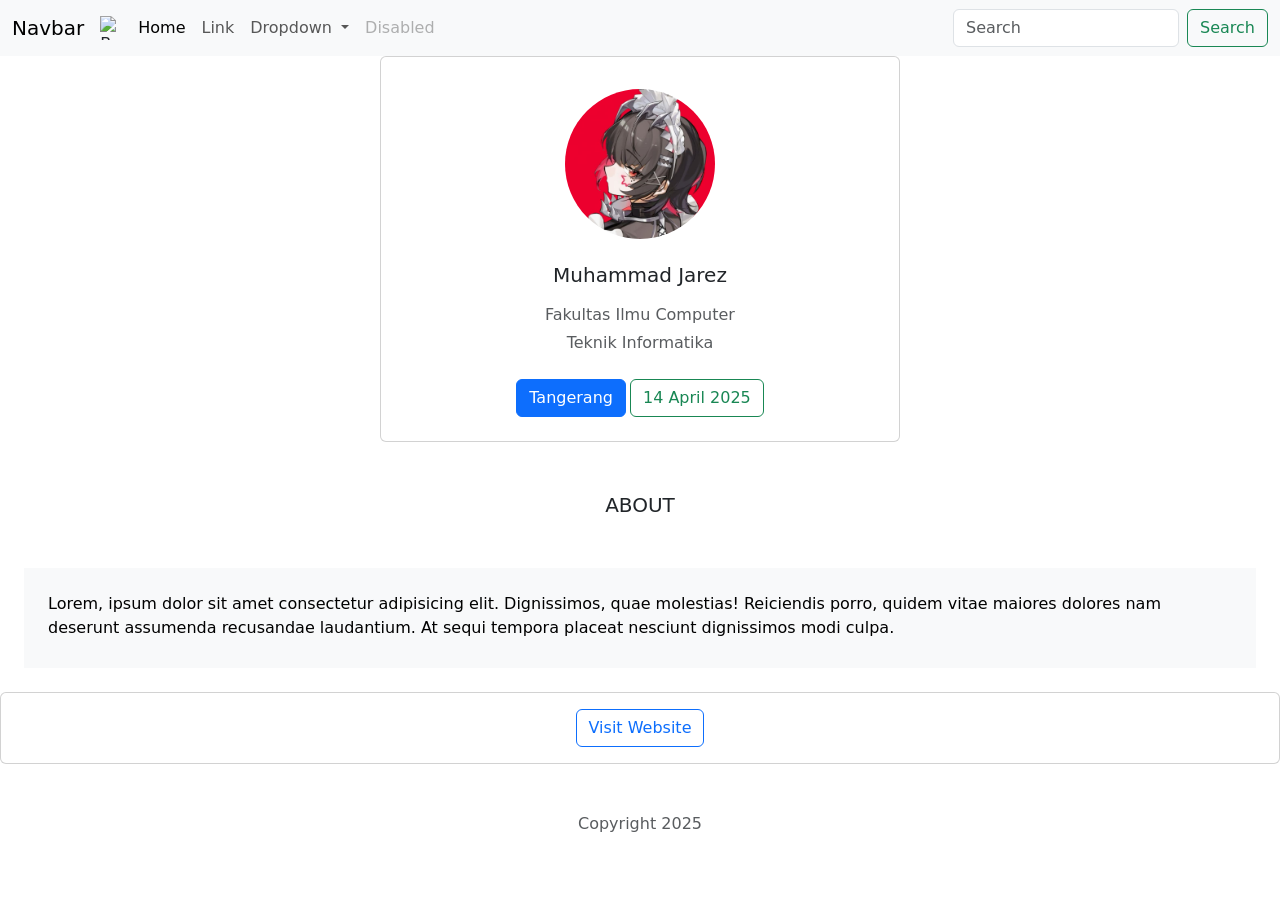
==== pert2/coding/src/index.html @ 510d48f4 "Pemrograman Web" ====
<!DOCTYPE html>
<html lang="en">

<head>
    <meta charset="UTF-8">
    <meta name="viewport" content="width=device-width, initial-scale=1.0">
    <title>Bootstrap</title>
    <link href="https://cdn.jsdelivr.net/npm/bootstrap@5.3.5/dist/css/bootstrap.min.css" rel="stylesheet"
        integrity="sha384-SgOJa3DmI69IUzQ2PVdRZhwQ+dy64/BUtbMJw1MZ8t5HZApcHrRKUc4W0kG879m7" crossorigin="anonymous">
</head>

<body>
    <!-- Navbar -->
    <nav class="navbar navbar-expand-lg bg-body-tertiary">
        <div class="container-fluid">
            <a class="navbar-brand" href="#">Navbar</a>
            <img src="https://getbootstrap.com/docs/5.3/assets/brand/bootstrap-logo.svg" alt="Bootstrap" width="30" height="24">
            <button class="navbar-toggler" type="button" data-bs-toggle="collapse" data-bs-target="#navbarSupportedContent"
                aria-controls="navbarSupportedContent" aria-expanded="false" aria-label="Toggle navigation">
                <span class="navbar-toggler-icon"></span>
            </button>
            <div class="collapse navbar-collapse" id="navbarSupportedContent">
                <ul class="navbar-nav me-auto mb-2 mb-lg-0">
                    <li class="nav-item">
                        <a class="nav-link active" aria-current="page" href="#">Home</a>
                    </li>
                    <li class="nav-item">
                        <a class="nav-link" href="#">Link</a>
                    </li>
                    <li class="nav-item dropdown">
                        <a class="nav-link dropdown-toggle" href="#" role="button" data-bs-toggle="dropdown"
                            aria-expanded="false">
                            Dropdown
                        </a>
                        <ul class="dropdown-menu">
                            <li><a class="dropdown-item" href="#">Action</a></li>
                            <li><a class="dropdown-item" href="#">Another action</a></li>
                            <li>
                                <hr class="dropdown-divider">
                            </li>
                            <li><a class="dropdown-item" href="#">Something else here</a></li>
                        </ul>
                    </li>
                    <li class="nav-item">
                        <a class="nav-link disabled" aria-disabled="true">Disabled</a>
                    </li>
                </ul>
                <form class="d-flex" role="search">
                    <input class="form-control me-2" type="search" placeholder="Search" aria-label="Search">
                    <button class="btn btn-outline-success" type="submit">Search</button>
                </form>
            </div>
        </div>
    </nav>
    <!-- End Navbar -->

    <!-- PROFILE -->
    <div class="row">
        <div class="col-lg-5 mx-auto">
            <div class="card mb-4">
                <div class="card-body text-center">
                    <div class="mt-3 mb-4">
                        <img src="./assets/Phone theme.jpg" alt="Profile Picture" class="rounded-circle img-fluid" style="width: 150px;" />
                    </div>
                    <h5 class="my-3">Muhammad Jarez</h5>
                    <p class="text-muted mb-1">Fakultas Ilmu Computer</p>
                    <p class="text-muted mb-4">Teknik Informatika</p>
                    <div class="d-flex justify-content-center mb-2">
                        <button type="button" class="btn btn-primary">Tangerang</button>
                        <button type="button" class="btn btn-outline-success ms-1">14 April 2025</button>
                    </div>
                </div>
            </div>
        </div>
    </div>
    <!-- END PROFILE -->

    <!-- ABOUT -->
        <div class="card-body p-4 text-black">
            <div class="mb-5 text-body">
                <p class="lead fw-normal mb-1 text-center">ABOUT</p>
            </div>
            <div class="p-4 bg-body-tertiary">
                <p class="font-italic mb-1"> Lorem, ipsum dolor sit amet consectetur adipisicing elit. Dignissimos, quae molestias! Reiciendis porro, quidem vitae maiores dolores nam deserunt assumenda recusandae laudantium. At sequi tempora placeat nesciunt dignissimos modi culpa.</p>
            </div>
        </div>
    <!-- END ABOUT -->

    <!-- LINKED PERSONAL -->
        <div class="card mb-4 mb-lg-0">
            <div class="card-body p-0">
            <div class="d-flex justify-content-between align-items-center p-3">
                    <a href="https://esaunggul.ac.id" class="btn btn-outline-primary mx-auto d-block" target="_blank">Visit Website</a>
            </div>
            </div>
        </div>
    <!-- END LINKED PERRSONAL -->
    <!-- Footer -->
    <footer class="footer mt-5">
        <div class="container text-center">
            <p class="text-muted">Copyright 2025</p>
        </div>
    </footer>
    <!-- End Footer -->

    <script src="https://cdn.jsdelivr.net/npm/@popperjs/core@2.11.8/dist/umd/popper.min.js"
        integrity="sha384-I7E8VVD/ismYTF4hNIPjVp/Zjvgyol6VFvRkX/vR+Vc4jQkC+hVqc2pM8ODewa9r" crossorigin="anonymous"></script>
    <script src="https://cdn.jsdelivr.net/npm/bootstrap@5.3.5/dist/js/bootstrap.min.js"
        integrity="sha384-VQqxDN0EQCkWoxt/0vsQvZswzTHUVOImccYmSyhJTp7kGtPed0Qcx8rK9h9YEgx+" crossorigin="anonymous"></script>
</body>

</html>
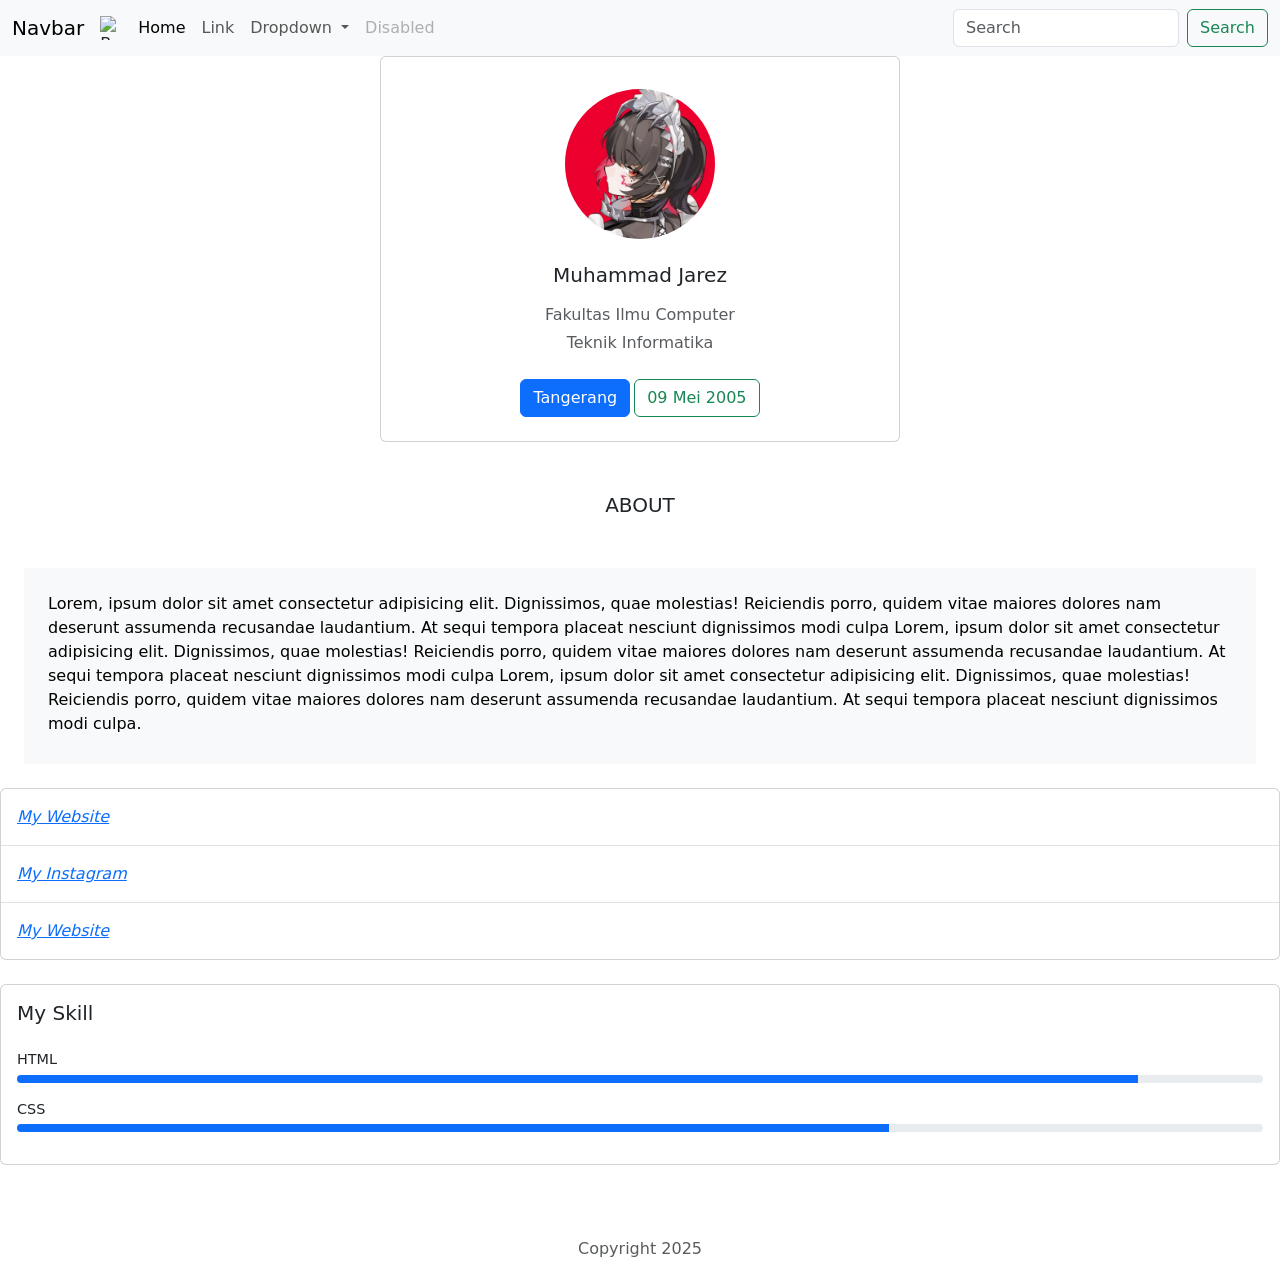
==== commit 35793b60: "update" ====
--- a/pert2/coding/src/index.html
+++ b/pert2/coding/src/index.html
@@ -67,7 +67,7 @@
                     <p class="text-muted mb-4">Teknik Informatika</p>
                     <div class="d-flex justify-content-center mb-2">
                         <button type="button" class="btn btn-primary">Tangerang</button>
-                        <button type="button" class="btn btn-outline-success ms-1">14 April 2025</button>
+                        <button type="button" class="btn btn-outline-success ms-1">09 Mei 2005</button>
                     </div>
                 </div>
             </div>
@@ -81,7 +81,7 @@
                 <p class="lead fw-normal mb-1 text-center">ABOUT</p>
             </div>
             <div class="p-4 bg-body-tertiary">
-                <p class="font-italic mb-1"> Lorem, ipsum dolor sit amet consectetur adipisicing elit. Dignissimos, quae molestias! Reiciendis porro, quidem vitae maiores dolores nam deserunt assumenda recusandae laudantium. At sequi tempora placeat nesciunt dignissimos modi culpa.</p>
+                <p class="font-italic mb-1"> Lorem, ipsum dolor sit amet consectetur adipisicing elit. Dignissimos, quae molestias! Reiciendis porro, quidem vitae maiores dolores nam deserunt assumenda recusandae laudantium. At sequi tempora placeat nesciunt dignissimos modi culpa Lorem, ipsum dolor sit amet consectetur adipisicing elit. Dignissimos, quae molestias! Reiciendis porro, quidem vitae maiores dolores nam deserunt assumenda recusandae laudantium. At sequi tempora placeat nesciunt dignissimos modi culpa Lorem, ipsum dolor sit amet consectetur adipisicing elit. Dignissimos, quae molestias! Reiciendis porro, quidem vitae maiores dolores nam deserunt assumenda recusandae laudantium. At sequi tempora placeat nesciunt dignissimos modi culpa.</p>
             </div>
         </div>
     <!-- END ABOUT -->
@@ -89,24 +89,52 @@
     <!-- LINKED PERSONAL -->
         <div class="card mb-4 mb-lg-0">
             <div class="card-body p-0">
-            <div class="d-flex justify-content-between align-items-center p-3">
-                    <a href="https://esaunggul.ac.id" class="btn btn-outline-primary mx-auto d-block" target="_blank">Visit Website</a>
-            </div>
+                <ul class="list-group list-group-flush rounded-3">
+                    <li class="list-group-item d-flex justify-content-between align-items-center p-3">
+                        <a href="https://esaunggul.ac.id"><i class="fa fa-globe" aria-hidden="true">My Website</i></a>
+                    </li>
+                    <li class="list-group-item d-flex justify-content-between align-items-center p-3">
+                        <a href="https://Instagram.com/jarez09"><i class="fa fa-instagram" aria-hidden="true">My Instagram</i></a>
+                    </li>
+                    <li class="list-group-item d-flex justify-content-between align-items-center p-3">
+                        <a href="https://github.com/Moocchi"><i class="fa fa-github" aria-hidden="true">My Website</i></a>
+                    </li>
+                </ul>
             </div>
         </div>
-    <!-- END LINKED PERRSONAL -->
-    <!-- Footer -->
+    <!-- END LINKED PERSONAL -->
+
+    <!-- SKILL -->
+        <div class="row mt-4">
+            <div class="col-md-12">
+                <div class="card mb-4">
+                    <div class="card-body">
+                        <h5 class="mb-4">My Skill</h5>
+                        <p class="mb-1" style="font-size: .9rem;">HTML</p>
+                        <div class="progress rounded mb-3" style="height: 8px;" aria-valuenow="90" aria-valuemin="0" aria-valuemax="100">
+                            <div class="progress-bar" role="progressbar" style="width: 90%;"></div>
+                        </div>
+                        <p class="mb-1" style="font-size: .9rem;">CSS</p>
+                        <div class="progress rounded mb-3" style="height: 8px;" aria-valuenow="90" aria-valuemin="0" aria-valuemax="100">
+                            <div class="progress-bar" role="progressbar" style="width: 70%;"></div>
+                        </div>
+                    </div>
+                </div>
+            </div>
+        </div>
+    <!-- END SKILL -->
+
+    <!-- FOOTER -->
     <footer class="footer mt-5">
         <div class="container text-center">
             <p class="text-muted">Copyright 2025</p>
         </div>
     </footer>
-    <!-- End Footer -->
+    <!-- END FOOTER -->
 
     <script src="https://cdn.jsdelivr.net/npm/@popperjs/core@2.11.8/dist/umd/popper.min.js"
         integrity="sha384-I7E8VVD/ismYTF4hNIPjVp/Zjvgyol6VFvRkX/vR+Vc4jQkC+hVqc2pM8ODewa9r" crossorigin="anonymous"></script>
     <script src="https://cdn.jsdelivr.net/npm/bootstrap@5.3.5/dist/js/bootstrap.min.js"
         integrity="sha384-VQqxDN0EQCkWoxt/0vsQvZswzTHUVOImccYmSyhJTp7kGtPed0Qcx8rK9h9YEgx+" crossorigin="anonymous"></script>
 </body>
-
 </html>
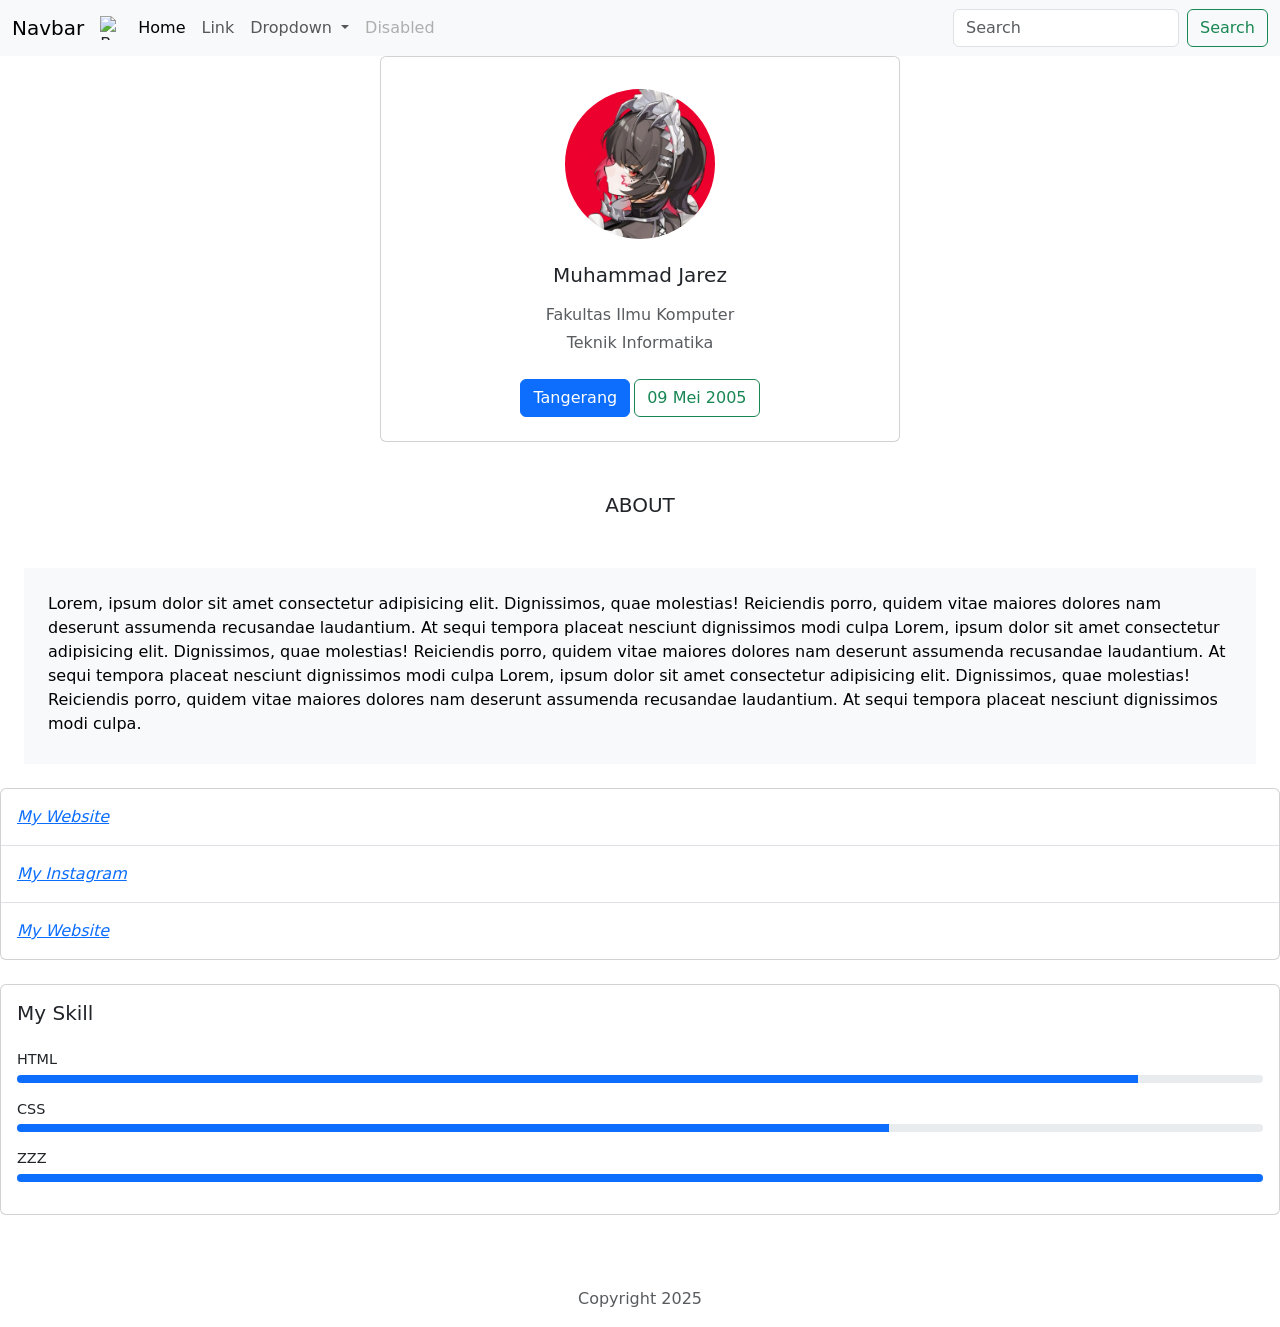
==== commit 34dd97c3: "update" ====
--- a/pert2/coding/src/index.html
+++ b/pert2/coding/src/index.html
@@ -63,7 +63,7 @@
                         <img src="./assets/Phone theme.jpg" alt="Profile Picture" class="rounded-circle img-fluid" style="width: 150px;" />
                     </div>
                     <h5 class="my-3">Muhammad Jarez</h5>
-                    <p class="text-muted mb-1">Fakultas Ilmu Computer</p>
+                    <p class="text-muted mb-1">Fakultas Ilmu Komputer</p>
                     <p class="text-muted mb-4">Teknik Informatika</p>
                     <div class="d-flex justify-content-center mb-2">
                         <button type="button" class="btn btn-primary">Tangerang</button>
@@ -118,6 +118,10 @@
                         <div class="progress rounded mb-3" style="height: 8px;" aria-valuenow="90" aria-valuemin="0" aria-valuemax="100">
                             <div class="progress-bar" role="progressbar" style="width: 70%;"></div>
                         </div>
+                        <p class="mb-1" style="font-size: .9rem;">ZZZ</p>
+                        <div class="progress rounded mb-3" style="height: 8px;" aria-valuenow="90" aria-valuemin="0" aria-valuemax="100">
+                            <div class="progress-bar" role="progressbar" style="width: 100%;"></div>
+                        </div>
                     </div>
                 </div>
             </div>
